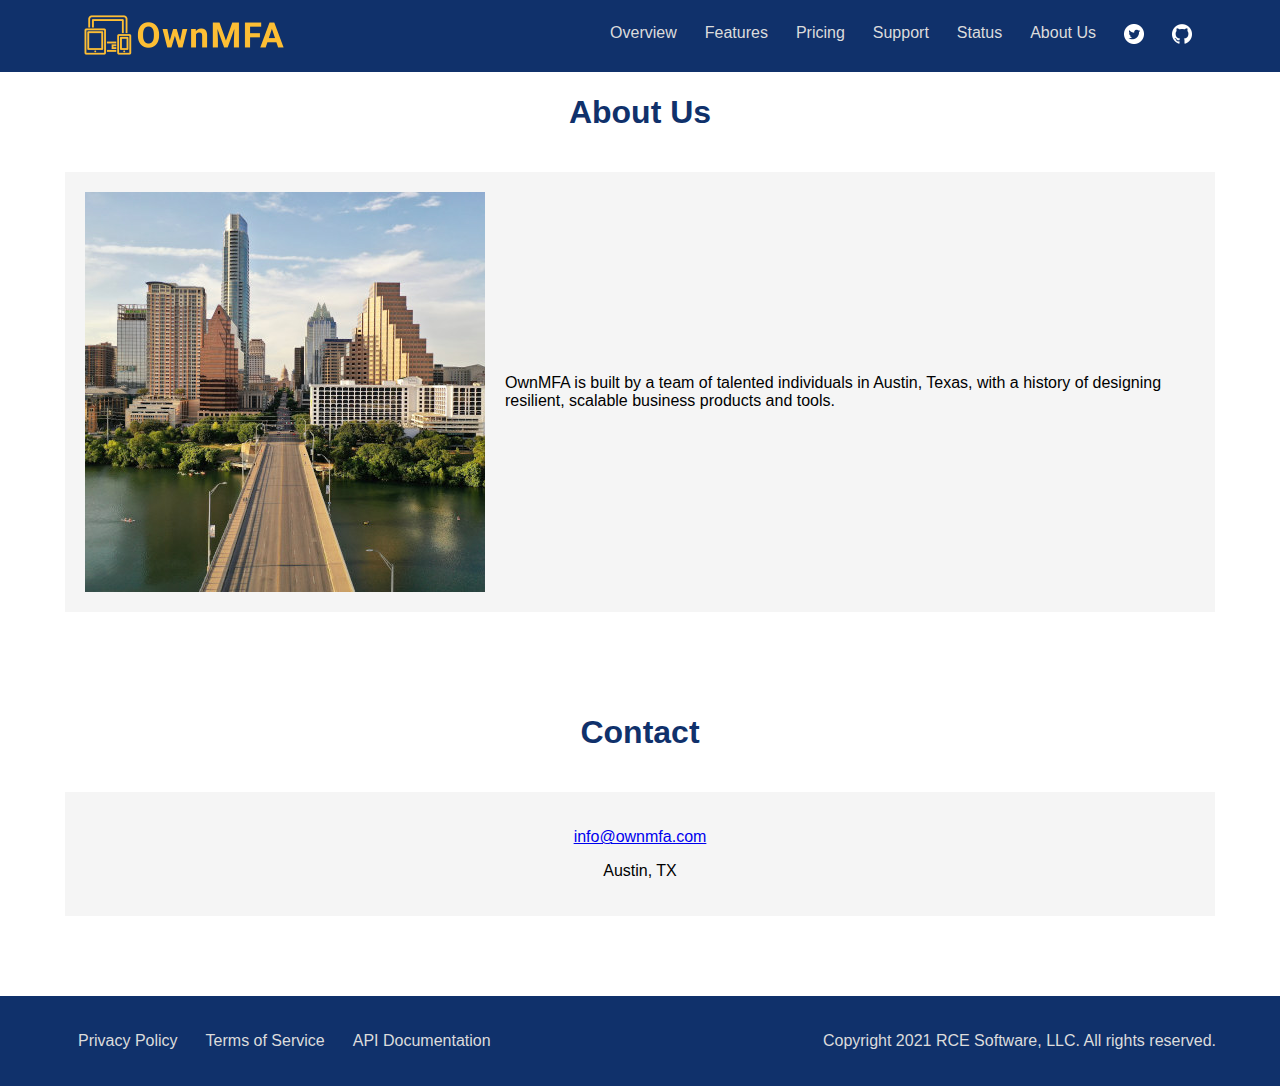
==== about/index.html @ c9bd978a "Tune page titles and meta" ====
<!DOCTYPE html>
<html lang="en">
  <head>
    <meta charset="utf-8" />
    <title>About | OwnMFA</title>
    <meta
      name="description"
      content="About the OwnMFA team, headquartered in Austin, Texas."
    />
    <meta
      name="keywords"
      content="MFA, 2FA, multi-factor authentication, two-factor authentication, API, API as a Service, SMS, Email, HOTP, TOTP, Google Authenticator, About Us"
    />
    <link rel="stylesheet" href="/assets/css/base.css" />
    <link rel="shortcut icon" href="/assets/img/favicon.png" />
  </head>
  <body>
    <div class="navbar">
      <div class="navbar-inner">
        <a href="/">
          <img class="logo" src="/assets/img/ownmfa.png" alt="OwnMFA" />
        </a>

        <ul class="nav">
          <li><a href="/">Overview</a></li>
          <li><a href="/features">Features</a></li>
          <li><a href="/pricing">Pricing</a></li>
          <li><span>Support</span></li>
          <li><a href="https://ownmfa.freshstatus.io/">Status</a></li>
          <li><a href="/about">About Us</a></li>
          <li>
            <a href="https://twitter.com/OwnMFA"
              ><img src="/assets/img/twitter.png" alt="Twitter"
            /></a>
          </li>
          <li>
            <a href="https://github.com/ownmfa"
              ><img src="/assets/img/github.png" alt="GitHub"
            /></a>
          </li>
        </ul>
      </div>
    </div>

    <div class="content">
      <div class="about section">
        <h1>About Us</h1>
        <div class="about-container">
          <img src="/assets/img/austin.jpg" alt="Austin skyline" />
          <p>
            OwnMFA is built by a team of talented individuals in Austin, Texas,
            with a history of designing resilient, scalable business products
            and tools.
          </p>
        </div>
      </div>

      <div class="contact section">
        <h1>Contact</h1>
        <div class="contact-container">
          <p><a href="mailto:info@ownmfa.com">info@ownmfa.com</a></p>
          <p>Austin, TX</p>
        </div>
      </div>
    </div>

    <footer>
      <div class="footer-container">
        <div class="policies">
          <ul class="nav">
            <li><a href="/privacy">Privacy Policy</a></li>
            <li><a href="/terms">Terms of Service</a></li>
            <li><a href="https://api.ownmfa.com">API Documentation</a></li>
          </ul>
        </div>

        <div class="copyright">
          <p>Copyright 2021 RCE Software, LLC. All rights reserved.</p>
        </div>
      </div>
    </footer>
  </body>
</html>
---- assets/css/base.css ----
body {
  font-family: "Helvetica Neue", Helvetica, Arial, sans-serif;
  margin: 0;
}

.navbar {
  position: fixed;
  top: 0;
  width: 100%;
  background-color: #10316b;
}

.navbar-inner,
.footer-container {
  margin: 0 5%;
}

.navbar-inner .logo {
  padding: 15px 20px 10px;
}

.navbar ul {
  float: right;
  list-style-type: none;
  margin: 10px;
  padding: 0;
  vertical-align: middle;
}

.navbar li {
  float: left;
}

.navbar li a,
.navbar li span {
  display: block;
  color: gainsboro;
  text-align: center;
  padding: 14px 14px;
  text-decoration: none;
}

.navbar li a:hover {
  color: white;
}

.content {
  width: 1150px;
  margin: 94px auto 0;
}

.lead-inner {
  text-align: center;
  color: #10316b;
  margin: 0 10%;
  padding: 5px 0;
}

.demo {
  height: 575px;
  background-image: url("/assets/img/auth_phone_hand.jpg");
  background-repeat: no-repeat;
  background-position: right top;
}

.demo-left {
  width: 630px;
}

.demo-left h3 {
  text-align: center;
  /* Restore when removing beta request link */
  /* padding: 20px; */
  padding: 5px;
}

.code-demo {
  margin: 20px 0 30px;
  background-color: #333333;
  color: white;
  border-radius: 7px;
}

.code-example {
  padding: 50px 25px;
  font-size: 1.1em;
}

.request-beta {
  text-align: center;
}

.request-beta a {
  display: inline-block;
  background-color: #fdbe34;
  color: black;
  font-size: 1.2em;
  padding: 20px;
  text-decoration: none;
  border-radius: 20px;
  box-shadow: 5px 5px 25px gray;
  transition: all 0.3s;
}

.request-beta a:hover {
  box-shadow: 5px 5px 25px #404040;
}

.features,
.benefits,
.pricing,
.methods,
.contact {
  padding: 80px 0 0;
}

.section h1 {
  text-align: center;
  color: #10316b;
  padding-bottom: 20px;
}

.features-list,
.methods-list,
.benefits-list,
.about-container {
  background-color: whitesmoke;
  display: flex;
  align-items: center;
}

.features-list img,
.methods-list img,
.benefits-list img,
.about-container img {
  padding: 20px;
}

.promo-list {
  font-size: 1.1em;
}

.promo-list li {
  color: #10316b;
  margin-bottom: 15px;
}

.promo-list li span {
  color: black;
}

.pricing-table table {
  table-layout: fixed;
}

table {
  width: 100%;
  border: 0;
  border-collapse: collapse;
}

th,
td {
  border: 1px solid silver;
  font-size: 1.1em;
  max-width: 400px;
  min-width: 150px;
}

th,
td {
  padding: 12px;
}

.thd-noborder {
  border: none;
}

.td-free {
  color: #10316b;
  font-size: 1.2em;
  text-transform: uppercase;
}

.td-pro {
  color: green;
  font-size: 1.3em;
}

.td-center {
  text-align: center;
}

.td-black a {
  color: black;
}

.td-green {
  color: green;
  font-size: 1.75em;
}

.pricing-sub {
  color: red;
  font-size: 0.65em;
}

.pricing,
.benefits,
.contact,
.privacy,
.terms,
.pricing-pricing {
  padding-bottom: 80px;
}

.contact-container {
  text-align: center;
  background-color: whitesmoke;
  padding: 20px 0;
}

.faq {
  margin: 0 10%;
  text-align: center;
  padding-bottom: 30px;
}

footer {
  background-color: #10316b;
}

.footer-container {
  padding: 20px 0;
  color: gainsboro;
  display: flex;
  align-items: center;
  justify-content: space-between;
}

.policies ul {
  list-style-type: none;
  margin: 0;
  padding: 0;
  vertical-align: middle;
}

.policies li {
  float: left;
}

.policies li a {
  display: block;
  color: gainsboro;
  text-align: center;
  padding: 14px 14px;
  text-decoration: none;
}

.policies li a:hover {
  color: white;
}
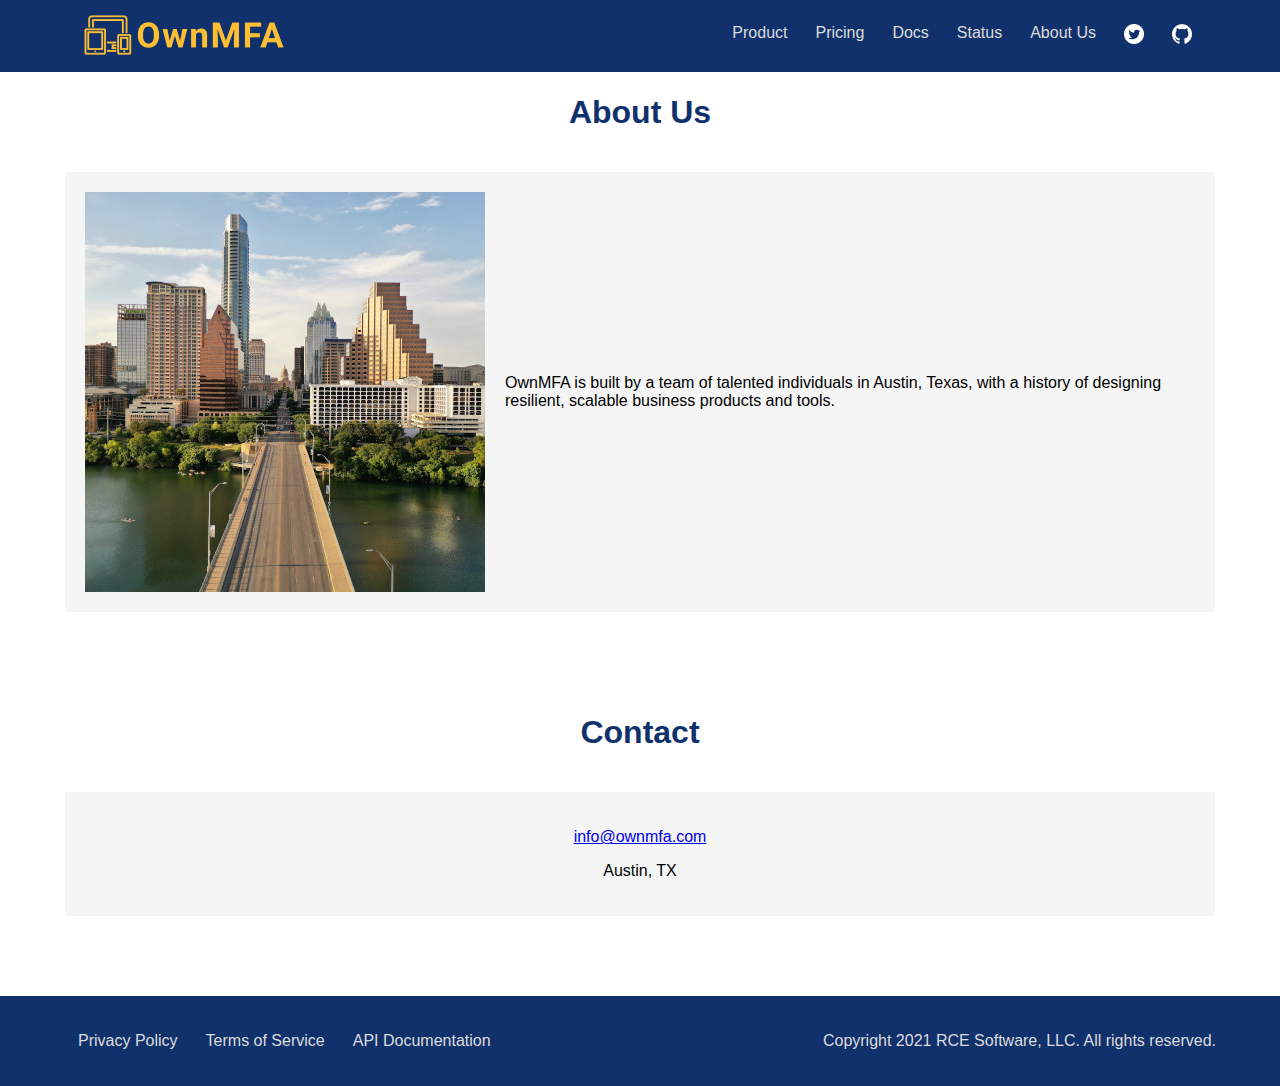
==== commit bb8d1cd9: "Redesign features and pricing" ====
--- a/about/index.html
+++ b/about/index.html
@@ -22,10 +22,9 @@
         </a>
 
         <ul class="nav">
-          <li><a href="/">Overview</a></li>
-          <li><a href="/features">Features</a></li>
+          <li><a href="/#product">Product</a></li>
           <li><a href="/pricing">Pricing</a></li>
-          <li><span>Support</span></li>
+          <li><a href="https://api.ownmfa.com">Docs</a></li>
           <li><a href="https://ownmfa.freshstatus.io/">Status</a></li>
           <li><a href="/about">About Us</a></li>
           <li>
--- a/assets/css/base.css
+++ b/assets/css/base.css
@@ -1,3 +1,7 @@
+html {
+  scroll-behavior: smooth;
+}
+
 body {
   font-family: "Helvetica Neue", Helvetica, Arial, sans-serif;
   margin: 0;
@@ -31,8 +35,7 @@
   float: left;
 }
 
-.navbar li a,
-.navbar li span {
+.navbar li a {
   display: block;
   color: gainsboro;
   text-align: center;
@@ -69,24 +72,32 @@
 
 .demo-left h3 {
   text-align: center;
-  /* Restore when removing beta request link */
-  /* padding: 20px; */
   padding: 5px;
 }
 
 .code-demo {
-  margin: 20px 0 30px;
   background-color: #333333;
   color: white;
   border-radius: 7px;
 }
 
 .code-example {
-  padding: 50px 25px;
+  padding: 30px 25px;
   font-size: 1.1em;
 }
 
+.code-param {
+  color: limegreen;
+}
+
+.code-url,
+.code-url a {
+  color: #fdbe34;
+  text-decoration: none;
+}
+
 .request-beta {
+  margin-top: 40px;
   text-align: center;
 }
 
@@ -118,6 +129,16 @@
   text-align: center;
   color: #10316b;
   padding-bottom: 20px;
+}
+
+.section img {
+  width: 300px;
+  padding: 30px;
+}
+
+.about-container img {
+  width: 400px;
+  padding: 20px;
 }
 
 .features-list,
@@ -129,13 +150,6 @@
   align-items: center;
 }
 
-.features-list img,
-.methods-list img,
-.benefits-list img,
-.about-container img {
-  padding: 20px;
-}
-
 .promo-list {
   font-size: 1.1em;
 }
@@ -147,6 +161,63 @@
 
 .promo-list li span {
   color: black;
+}
+
+.pricing-container {
+  text-align: center;
+  display: flex;
+  justify-content: center;
+}
+
+.pricing-container h3 {
+  margin: 10px 0;
+}
+
+.pricing-left {
+  background-color: whitesmoke;
+  padding: 35px 20px;
+  width: 200px;
+}
+
+.pricing-starter {
+  color: #10316b;
+  font-size: 2.5em;
+  text-transform: uppercase;
+  margin: 15px;
+}
+
+.pricing-right {
+  border: 1px solid silver;
+  padding: 35px 20px;
+  width: 200px;
+}
+
+.pricing-pro {
+  color: green;
+  font-size: 3em;
+  font-weight: 500;
+  margin: 0 0 10px;
+}
+
+.pricing-details {
+  margin-top: 40px;
+  text-align: center;
+}
+
+.pricing-details a {
+  display: inline-block;
+  background-color: green;
+  color: ghostwhite;
+  font-size: 1.2em;
+  padding: 20px;
+  text-decoration: none;
+  border-radius: 20px;
+  box-shadow: 5px 5px 25px gray;
+  transition: all 0.3s;
+}
+
+.pricing-details a:hover {
+  box-shadow: 5px 5px 25px #404040;
 }
 
 .pricing-table table {
@@ -163,8 +234,8 @@
 td {
   border: 1px solid silver;
   font-size: 1.1em;
-  max-width: 400px;
-  min-width: 150px;
+  max-width: 375px;
+  min-width: 155px;
 }
 
 th,
@@ -185,6 +256,7 @@
 .td-pro {
   color: green;
   font-size: 1.3em;
+  font-weight: 450;
 }
 
 .td-center {
@@ -206,7 +278,6 @@
 }
 
 .pricing,
-.benefits,
 .contact,
 .privacy,
 .terms,
@@ -223,6 +294,7 @@
 .faq {
   margin: 0 10%;
   text-align: center;
+  font-size: 1.1em;
   padding-bottom: 30px;
 }
 
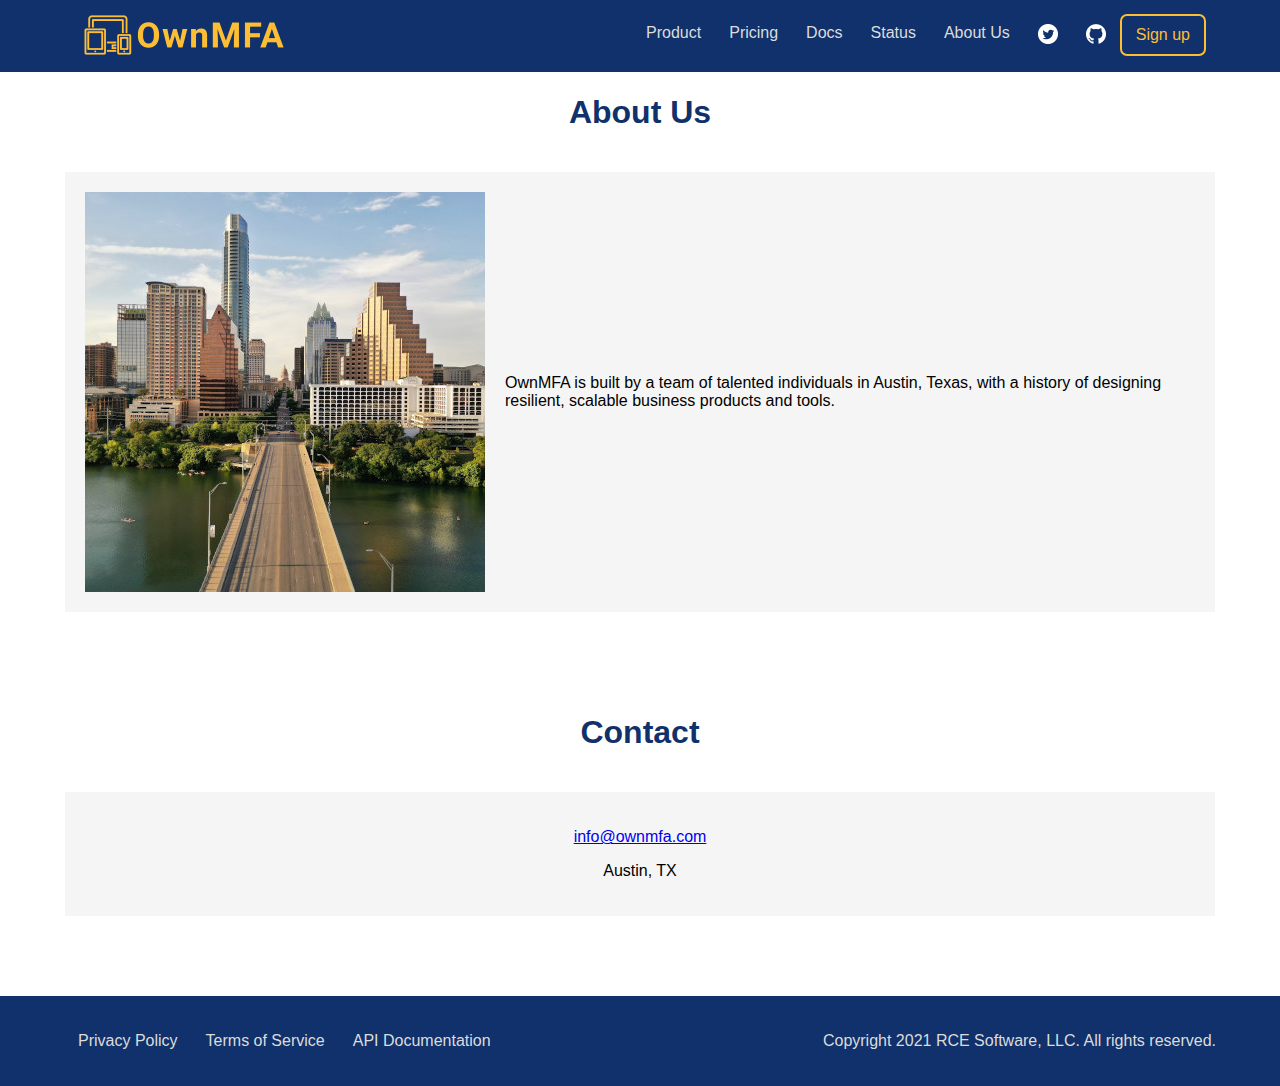
==== commit db80f704: "Update calls to action for post-beta" ====
--- a/about/index.html
+++ b/about/index.html
@@ -23,10 +23,10 @@
 
         <ul class="nav">
           <li><a href="/#product">Product</a></li>
-          <li><a href="/pricing">Pricing</a></li>
+          <li><a href="/pricing/">Pricing</a></li>
           <li><a href="https://api.ownmfa.com">Docs</a></li>
           <li><a href="https://ownmfa.freshstatus.io/">Status</a></li>
-          <li><a href="/about">About Us</a></li>
+          <li><a href="/about/">About Us</a></li>
           <li>
             <a href="https://twitter.com/OwnMFA"
               ><img src="/assets/img/twitter.png" alt="Twitter"
@@ -36,6 +36,11 @@
             <a href="https://github.com/ownmfa"
               ><img src="/assets/img/github.png" alt="GitHub"
             /></a>
+          </li>
+          <li class="signup">
+            <a href="mailto:signup@ownmfa.com?subject=Sign%20up%20for%20OwnMFA"
+              >Sign up</a
+            >
           </li>
         </ul>
       </div>
@@ -67,8 +72,8 @@
       <div class="footer-container">
         <div class="policies">
           <ul class="nav">
-            <li><a href="/privacy">Privacy Policy</a></li>
-            <li><a href="/terms">Terms of Service</a></li>
+            <li><a href="/privacy/">Privacy Policy</a></li>
+            <li><a href="/terms/">Terms of Service</a></li>
             <li><a href="https://api.ownmfa.com">API Documentation</a></li>
           </ul>
         </div>
--- a/assets/css/base.css
+++ b/assets/css/base.css
@@ -28,7 +28,6 @@
   list-style-type: none;
   margin: 10px;
   padding: 0;
-  vertical-align: middle;
 }
 
 .navbar li {
@@ -39,12 +38,26 @@
   display: block;
   color: gainsboro;
   text-align: center;
-  padding: 14px 14px;
+  padding: 14px;
   text-decoration: none;
 }
 
 .navbar li a:hover {
   color: white;
+}
+
+.navbar .signup a {
+  border: 2px solid #fdbe34;
+  border-radius: 7px;
+  color: #fdbe34;
+  padding: 10px 14px;
+  margin: 4px 0 0 0;
+  transition: all 0.3s;
+}
+
+.navbar .signup a:hover {
+  background-color: #fdbe34;
+  color: black;
 }
 
 .content {
@@ -96,12 +109,12 @@
   text-decoration: none;
 }
 
-.request-beta {
+.signup-btn {
   margin-top: 40px;
   text-align: center;
 }
 
-.request-beta a {
+.signup-btn a {
   display: inline-block;
   background-color: #fdbe34;
   color: black;
@@ -113,7 +126,7 @@
   transition: all 0.3s;
 }
 
-.request-beta a:hover {
+.signup-btn a:hover {
   box-shadow: 5px 5px 25px #404040;
 }
 
@@ -220,10 +233,6 @@
   box-shadow: 5px 5px 25px #404040;
 }
 
-.pricing-table table {
-  table-layout: fixed;
-}
-
 table {
   width: 100%;
   border: 0;
@@ -278,10 +287,10 @@
 }
 
 .pricing,
+.pricing-pricing,
 .contact,
 .privacy,
-.terms,
-.pricing-pricing {
+.terms {
   padding-bottom: 80px;
 }
 
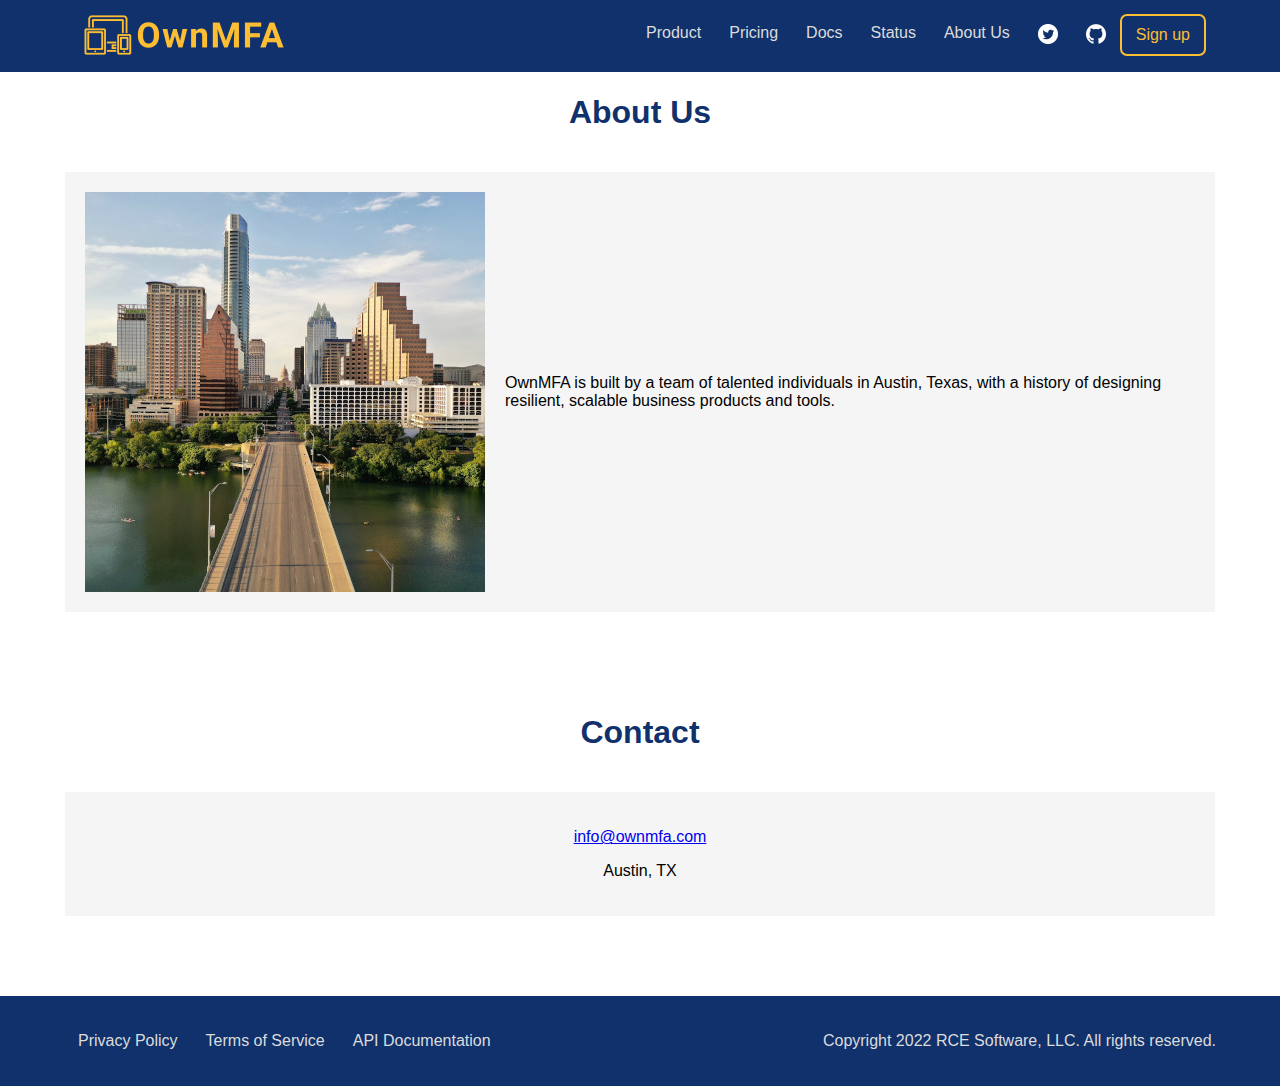
==== commit 0ab46dd8: "Update copyright" ====
--- a/about/index.html
+++ b/about/index.html
@@ -79,7 +79,7 @@
         </div>
 
         <div class="copyright">
-          <p>Copyright 2021 RCE Software, LLC. All rights reserved.</p>
+          <p>Copyright 2022 RCE Software, LLC. All rights reserved.</p>
         </div>
       </div>
     </footer>
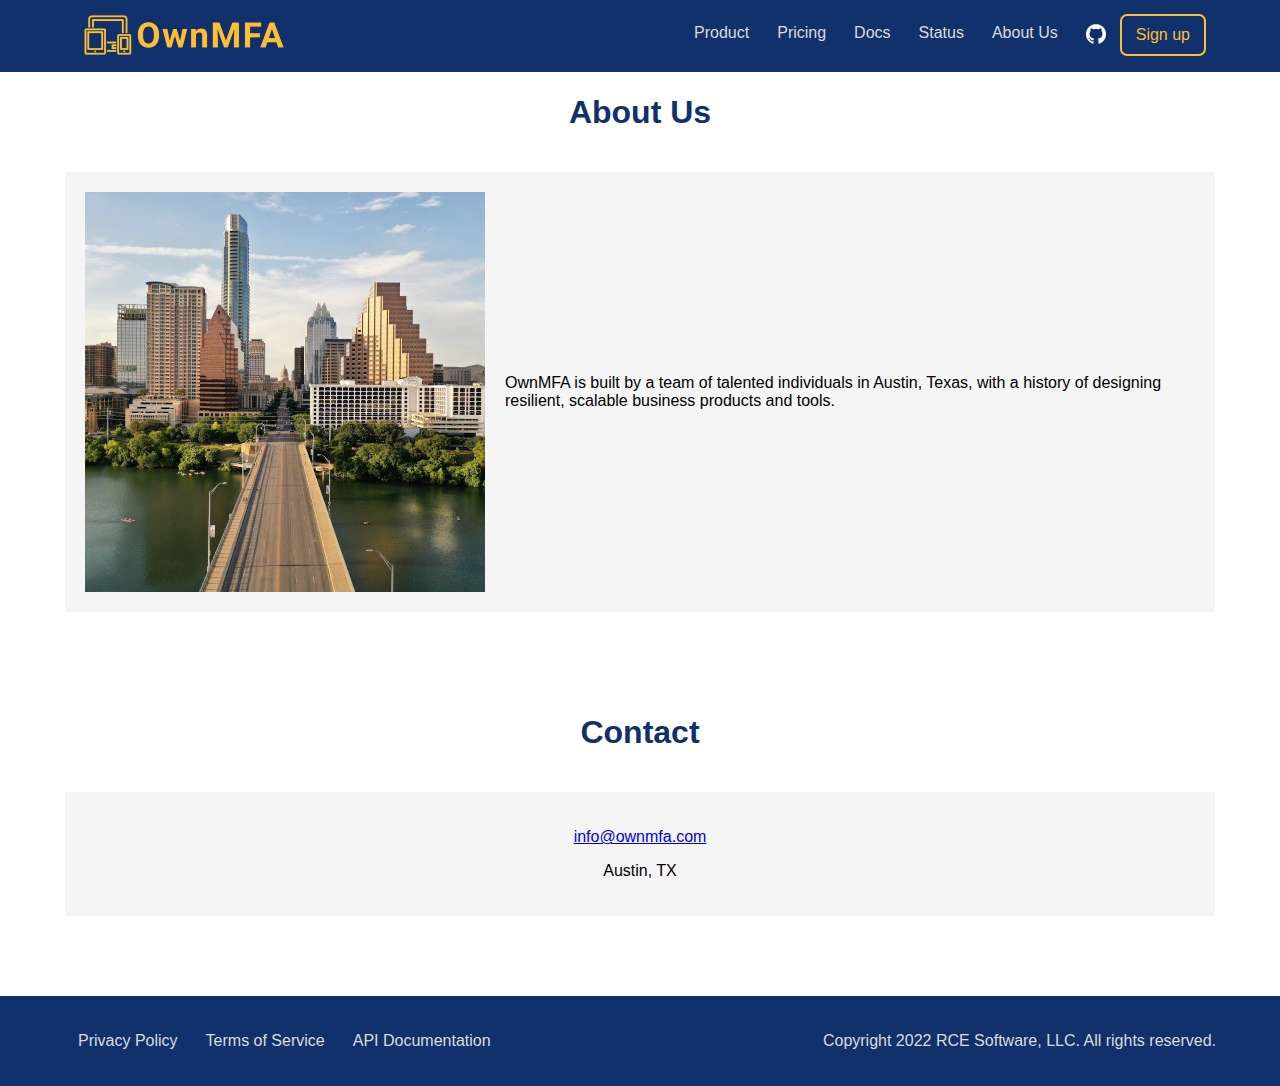
==== commit e3181445: "Remove Twitter link" ====
--- a/about/index.html
+++ b/about/index.html
@@ -27,11 +27,6 @@
           <li><a href="https://api.ownmfa.com">Docs</a></li>
           <li><a href="https://ownmfa.freshstatus.io/">Status</a></li>
           <li><a href="/about/">About Us</a></li>
-          <li>
-            <a href="https://twitter.com/OwnMFA"
-              ><img src="/assets/img/twitter.png" alt="Twitter"
-            /></a>
-          </li>
           <li>
             <a href="https://github.com/ownmfa"
               ><img src="/assets/img/github.png" alt="GitHub"
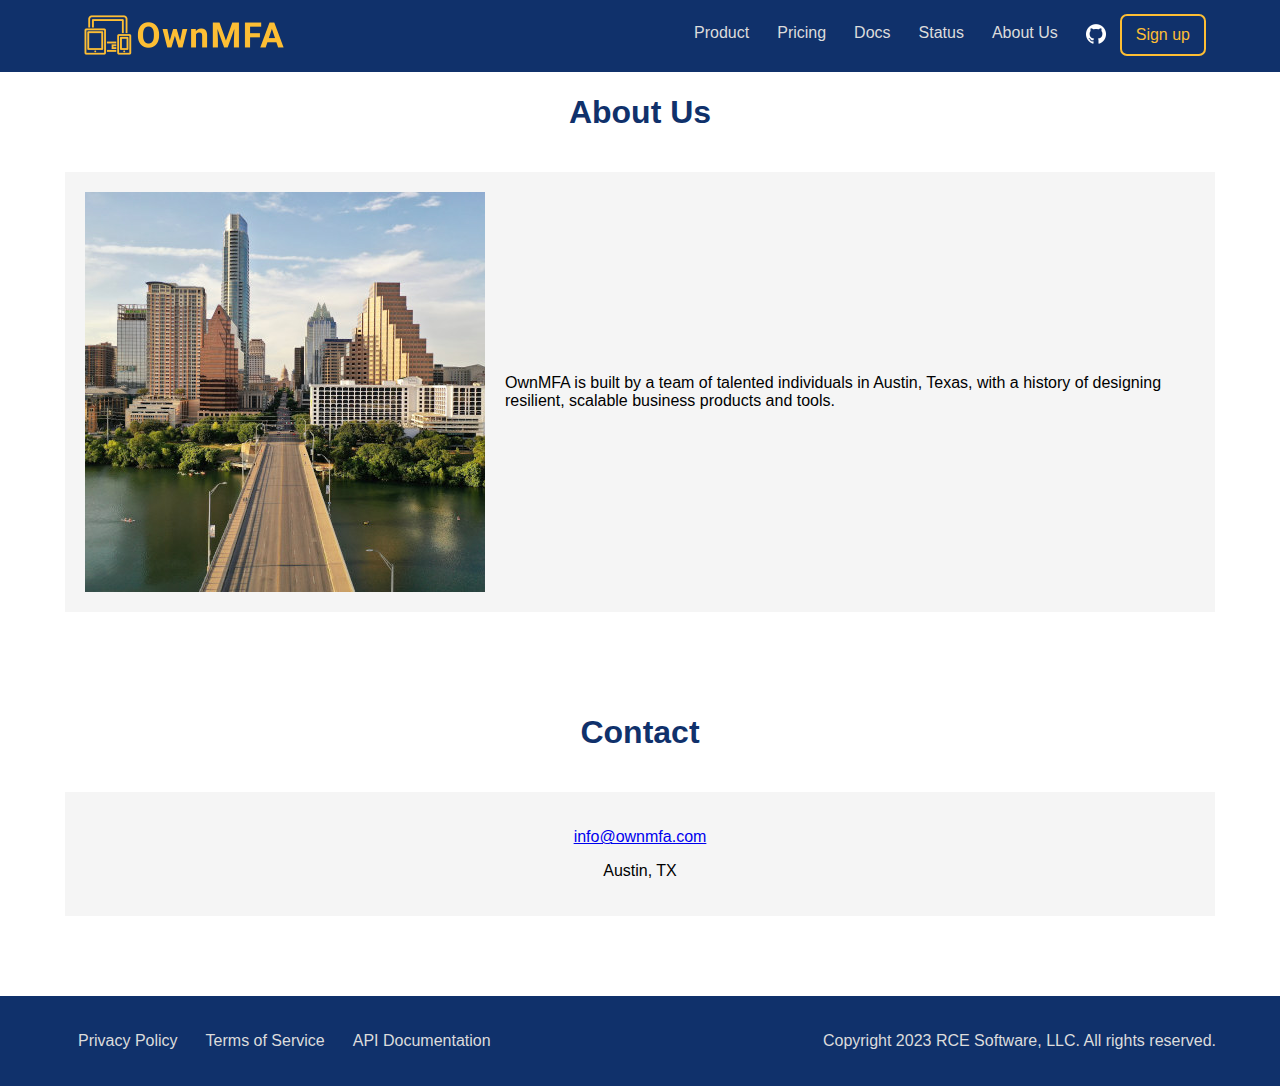
==== commit 65e0f48b: "Clarify pricing" ====
--- a/about/index.html
+++ b/about/index.html
@@ -74,7 +74,7 @@
         </div>
 
         <div class="copyright">
-          <p>Copyright 2022 RCE Software, LLC. All rights reserved.</p>
+          <p>Copyright 2023 RCE Software, LLC. All rights reserved.</p>
         </div>
       </div>
     </footer>
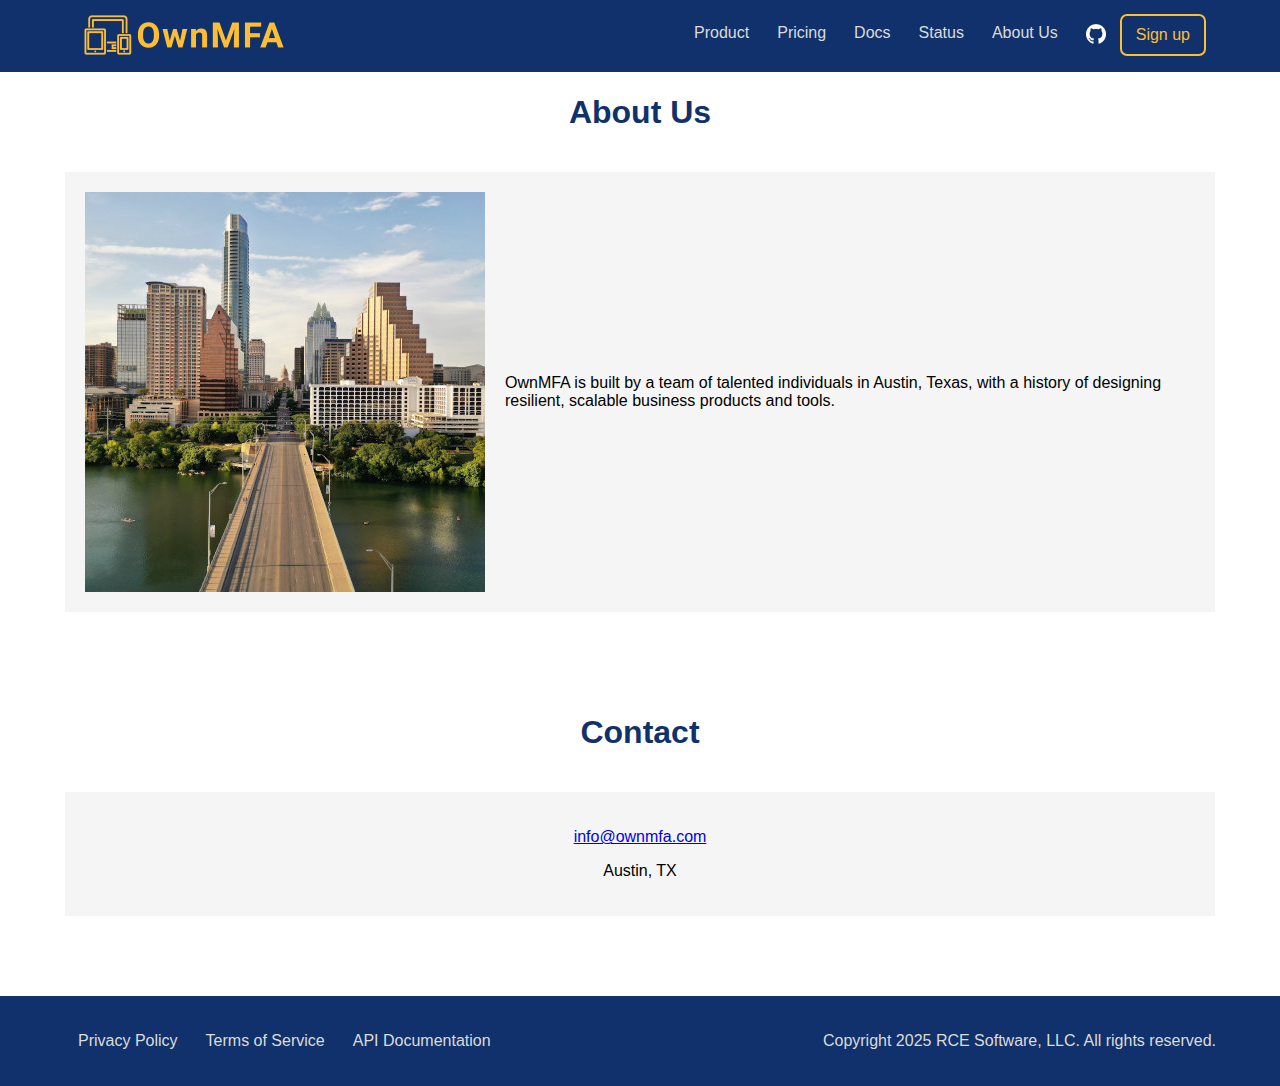
==== commit 1bf5dbaf: "Update LICENSE" ====
--- a/about/index.html
+++ b/about/index.html
@@ -74,7 +74,7 @@
         </div>
 
         <div class="copyright">
-          <p>Copyright 2023 RCE Software, LLC. All rights reserved.</p>
+          <p>Copyright 2025 RCE Software, LLC. All rights reserved.</p>
         </div>
       </div>
     </footer>
